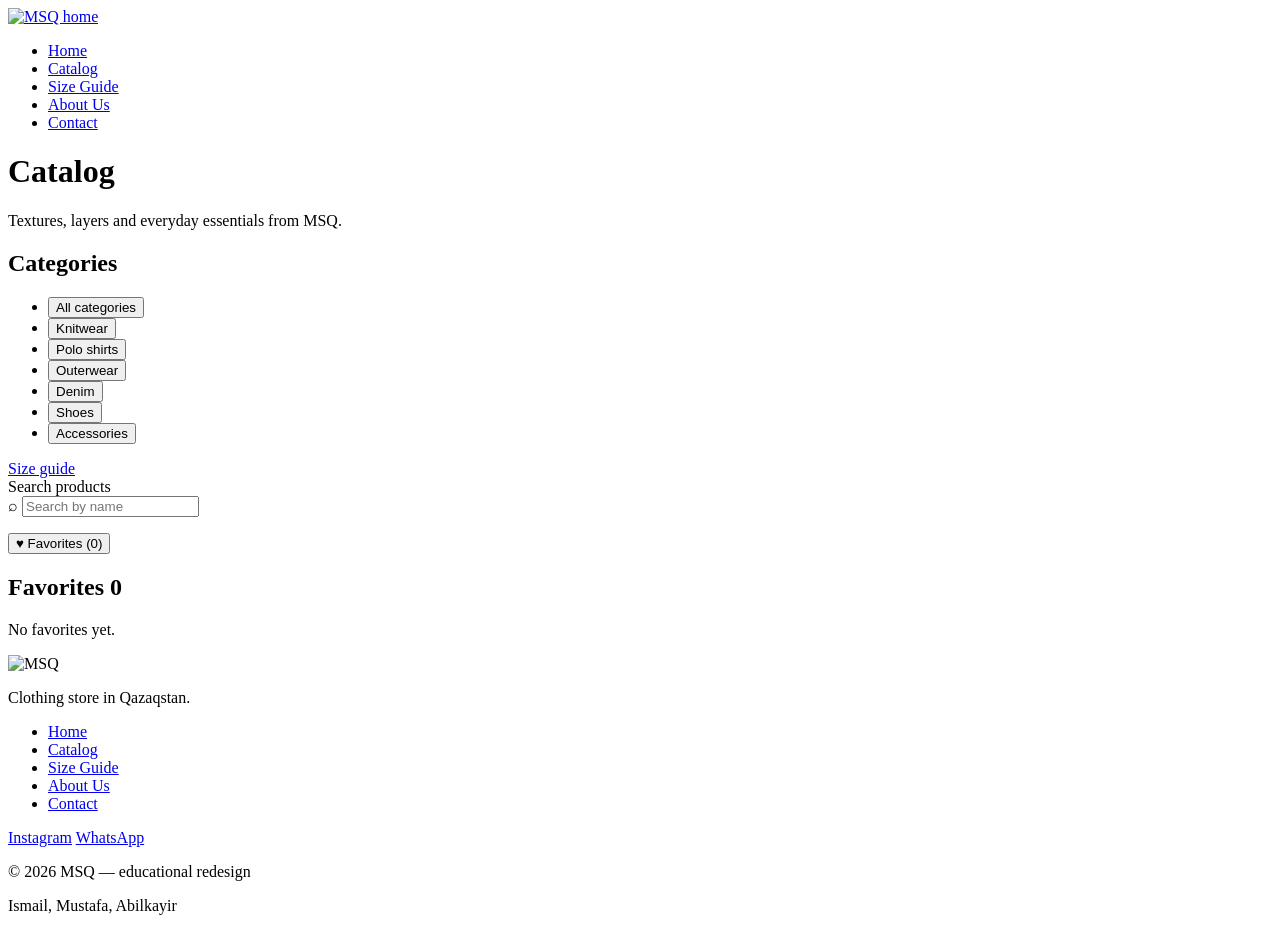
==== catalog.html @ d05cf65e "Add catalog search, filters, and favorites" ====
<!DOCTYPE html>
<html lang="en">
<head>
    <meta charset="UTF-8">
    <meta name="viewport" content="width=device-width, initial-scale=1.0">
    <meta name="description" content="Catalog — MSQ Astana student website by Ismail, Mustafa and Abilkayir.">
    <title>Catalog | MSQ Astana</title>
    <link rel="icon" href="images/favicon.svg" type="image/svg+xml">
    <link rel="stylesheet" href="bootstrap/css/bootstrap.min.css">
    <link rel="stylesheet" href="css/catalog.css">
    <link rel="stylesheet" href="css/endterm.css">
</head>
<body>
    <header class="site-header">
        <nav class="container main-nav" aria-label="Main navigation">
            <a href="index.html">
                <img class="logo" src="images/msq-logo.png" alt="MSQ home">
            </a>

            <ul class="nav-links">
                <li><a class="nav-link" href="index.html">Home</a></li>
                <li><a class="nav-link active" href="catalog.html" aria-current="page">Catalog</a></li>
                <li><a class="nav-link" href="size-guide.html">Size Guide</a></li>
                <li><a class="nav-link" href="about.html">About Us</a></li>
                <li><a class="nav-link" href="contact.html">Contact</a></li>
            </ul>
        </nav>
    </header>

    <main class="container page-content">
        <h1>Catalog</h1>
        <p class="page-intro">Textures, layers and everyday essentials from MSQ.</p>

        <div class="catalog-layout">
            <aside class="review-panel category-panel">
                <h2>Categories</h2>

                <ul id="category-list">
                    <li><button type="button" data-category="all" aria-pressed="true">All categories</button></li>
                    <li><button type="button" data-category="knitwear" aria-pressed="false">Knitwear</button></li>
                    <li><button type="button" data-category="polo" aria-pressed="false">Polo shirts</button></li>
                    <li><button type="button" data-category="outerwear" aria-pressed="false">Outerwear</button></li>
                    <li><button type="button" data-category="denim" aria-pressed="false">Denim</button></li>
                    <li><button type="button" data-category="shoes" aria-pressed="false">Shoes</button></li>
                    <li><button type="button" data-category="accessories" aria-pressed="false">Accessories</button></li>
                </ul>

                <a class="btn btn-outline-dark" href="size-guide.html">Size guide</a>
            </aside>

            <section class="catalog-results" aria-label="Products">
                <label class="form-label" for="product-search">Search products</label>

                <div class="search-control">
                    <span aria-hidden="true">⌕</span>
                    <input class="form-control" id="product-search" type="search"
                           placeholder="Search by name">
                </div>

                <div class="results-bar">
                    <p id="product-count" role="status"></p>

                    <button class="btn btn-outline-dark mobile-favorites" id="favorites-toggle"
                            type="button" aria-controls="favorites-panel" aria-expanded="false">
                        <span aria-hidden="true">♥</span> Favorites (<span id="mobile-count">0</span>)
                    </button>
                </div>

                <div class="products-grid" id="products-grid"></div>

                <div class="review-panel" id="no-products" hidden>
                    <h2>No products found</h2>
                    <p>Try another search or reset the category.</p>
                    <button class="btn btn-outline-dark" id="clear-filters" type="button">
                        Clear filters
                    </button>
                </div>
            </section>

            <aside class="review-panel favorites-panel" id="favorites-panel" aria-labelledby="favorites-title">
                <h2 id="favorites-title">Favorites <span id="favorite-count">0</span></h2>
                <p id="empty-favorites">No favorites yet.</p>
                <ul id="favorite-list"></ul>
            </aside>
        </div>
    </main>

    <footer class="site-footer">
        <div class="container footer-content">
            <div>
                <img class="footer-logo" src="images/msq-logo.png" alt="MSQ" width="249" height="249">
                <p>Clothing store in Qazaqstan.</p>
            </div>

            <nav aria-label="Footer navigation">
                <ul class="footer-links">
                    <li><a href="index.html">Home</a></li>
                    <li><a href="catalog.html">Catalog</a></li>
                    <li><a href="size-guide.html">Size Guide</a></li>
                    <li><a href="about.html">About Us</a></li>
                    <li><a href="contact.html">Contact</a></li>
                </ul>
            </nav>

            <div class="social-links">
                <a href="https://www.instagram.com/msq.official/" target="_blank" rel="noopener noreferrer">Instagram</a>
                <a href="https://wa.me/77787777674" target="_blank" rel="noopener noreferrer">WhatsApp</a>
            </div>
        </div>

        <div class="container footer-bottom">
            <p>© 2026 MSQ — educational redesign</p>
            <p>Ismail, Mustafa, Abilkayir</p>
        </div>
    </footer>

    <script src="js/catalog.js"></script>
</body>
</html>
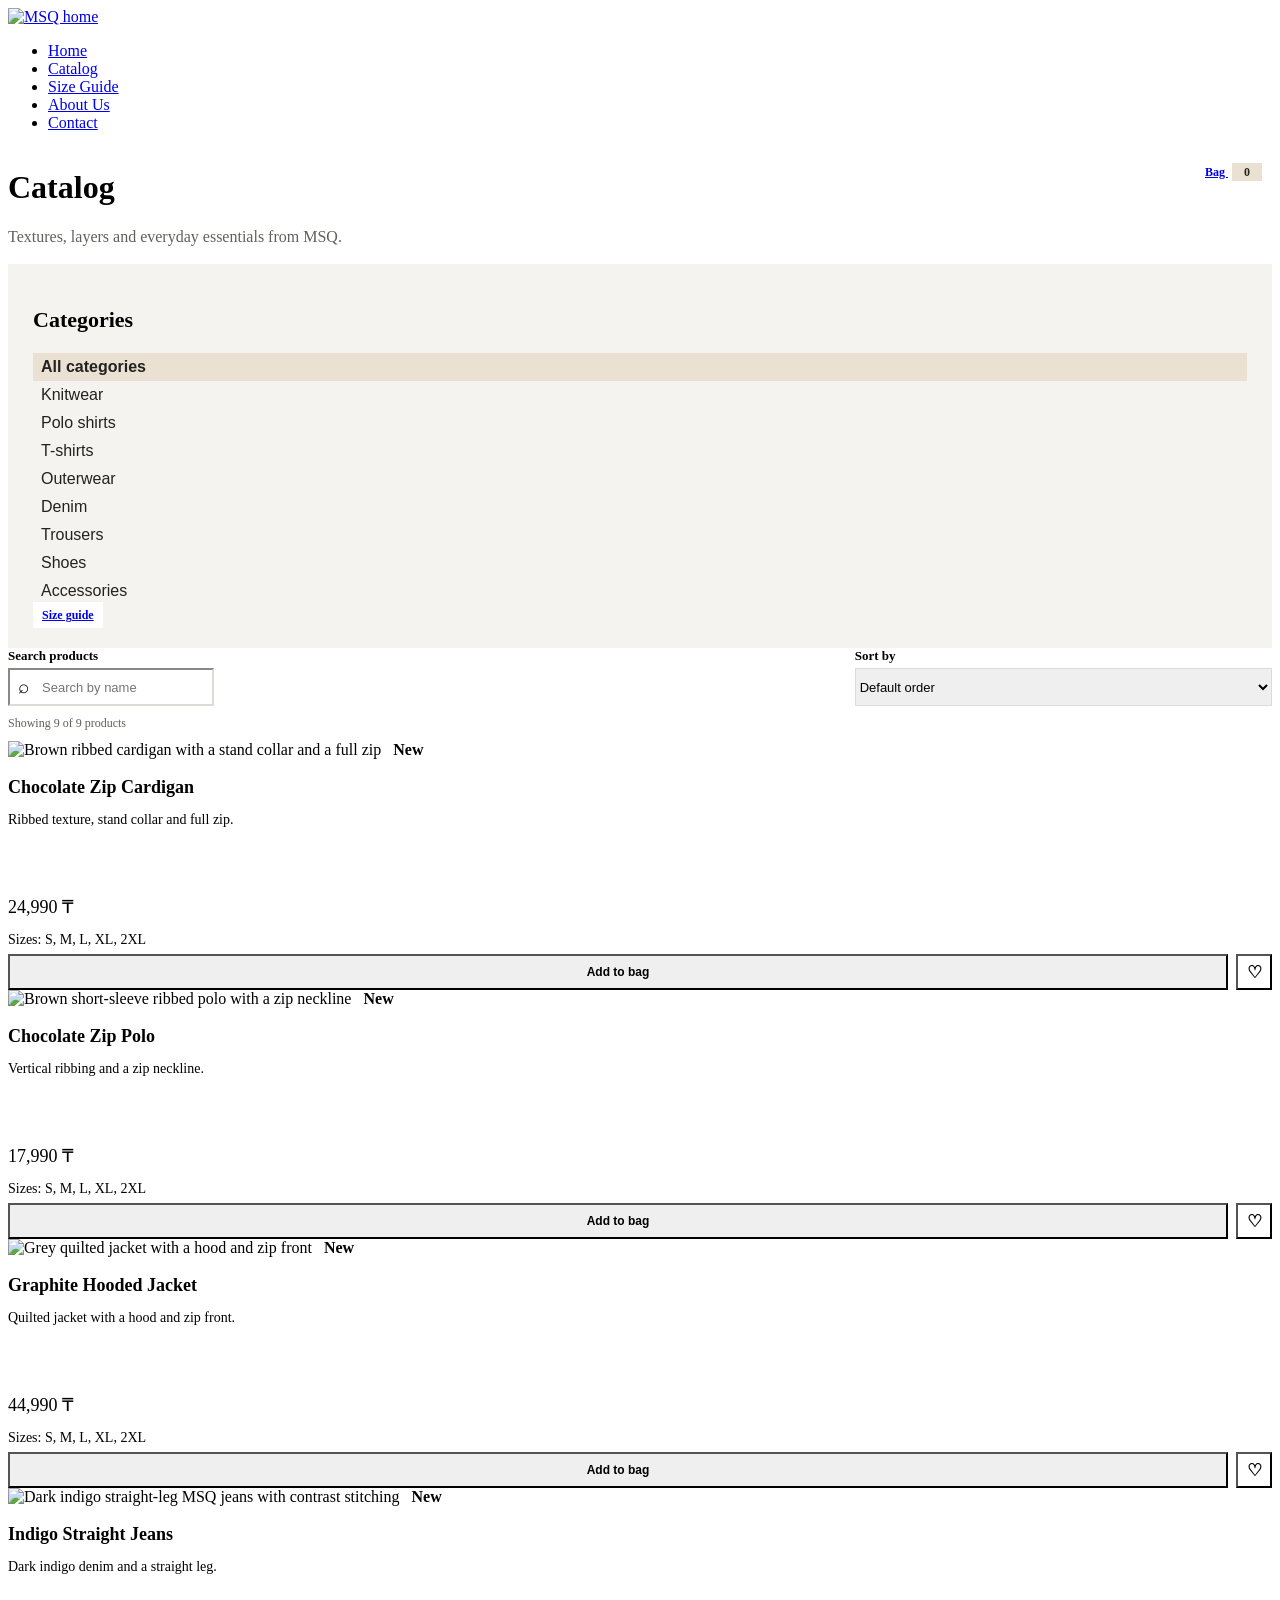
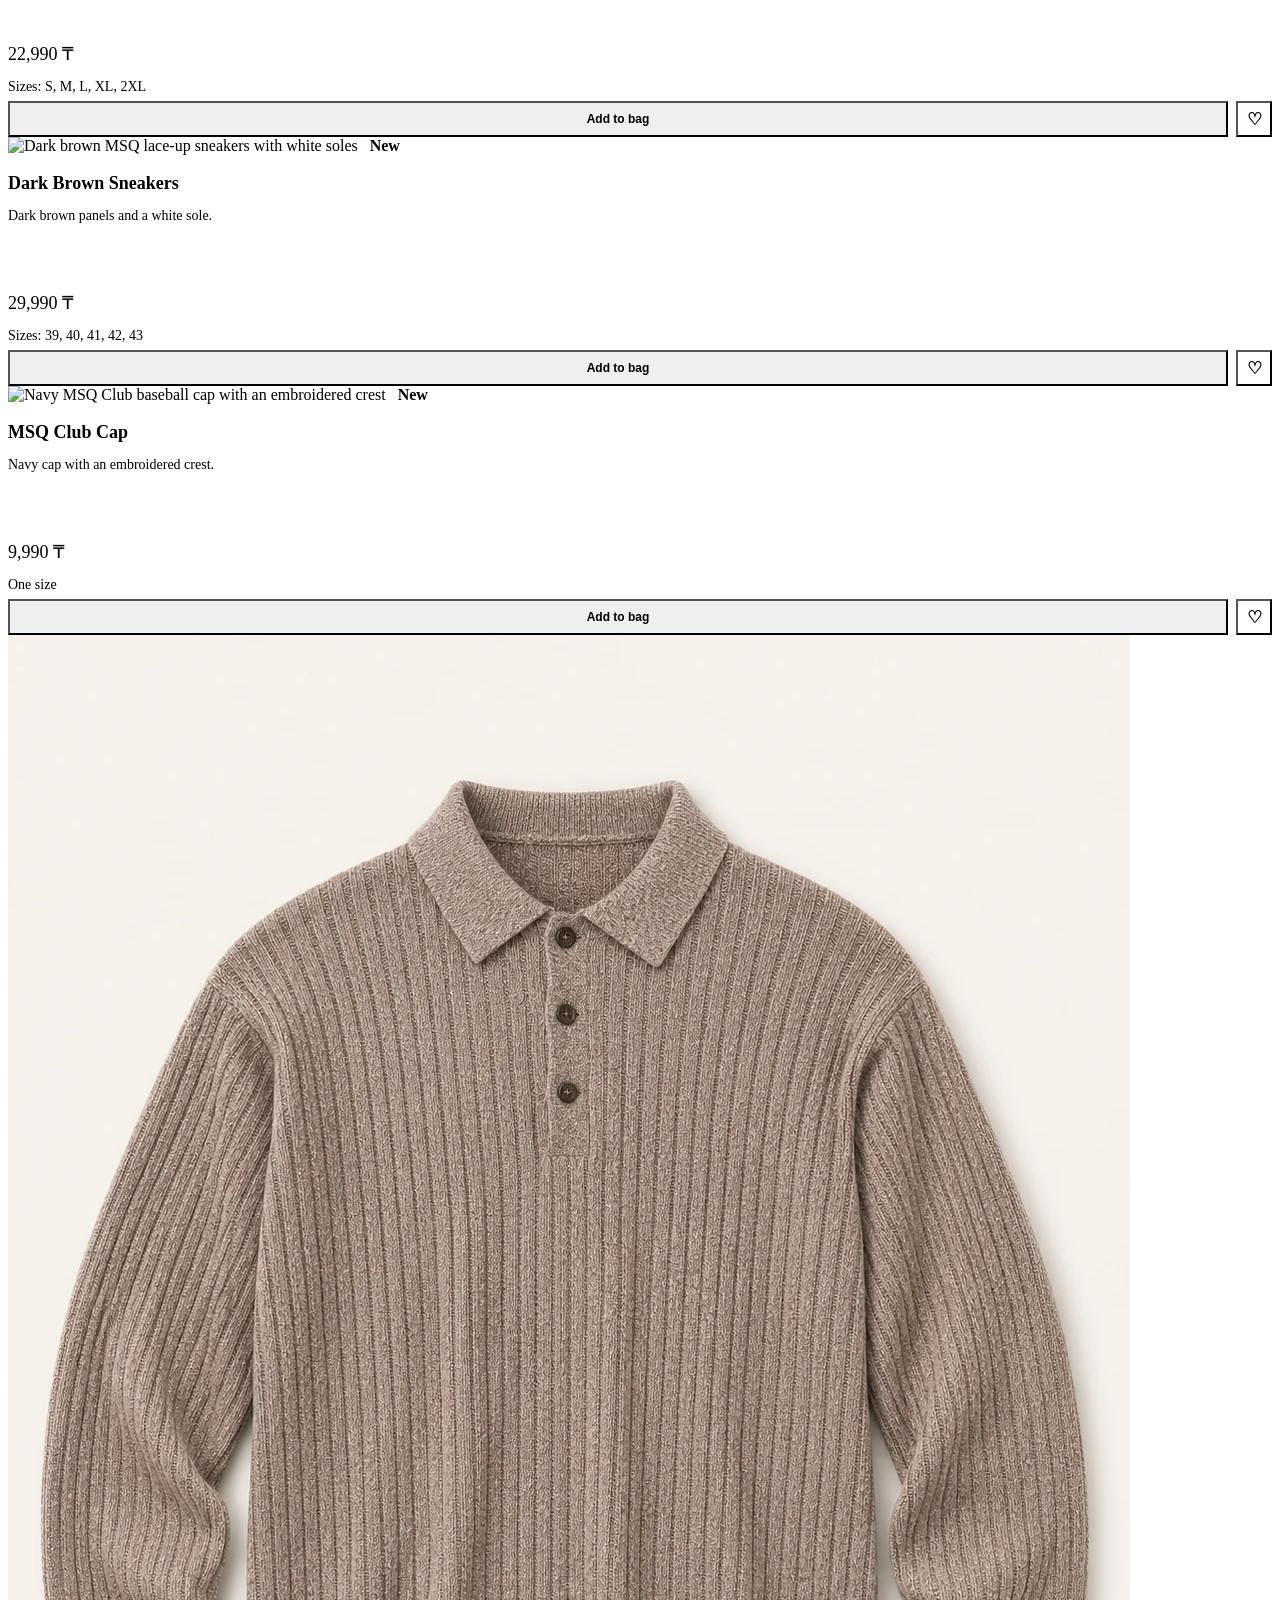
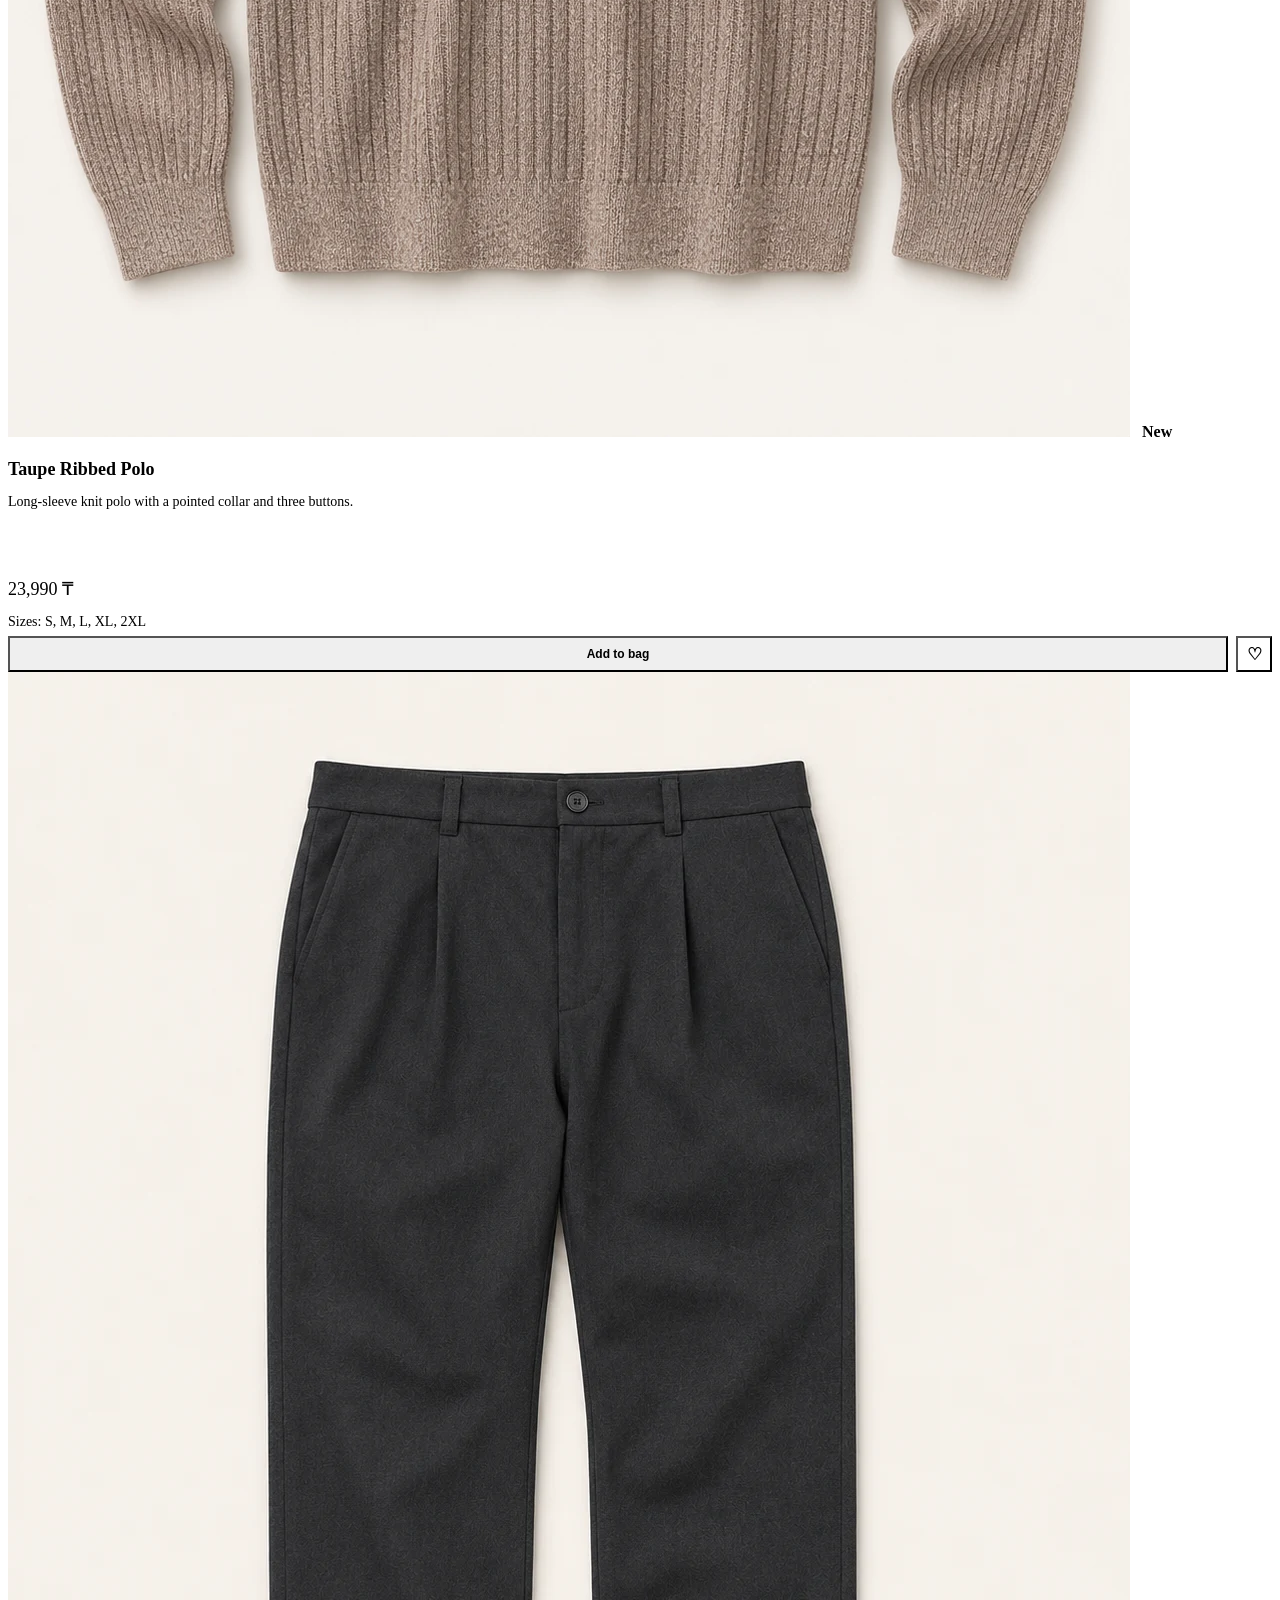
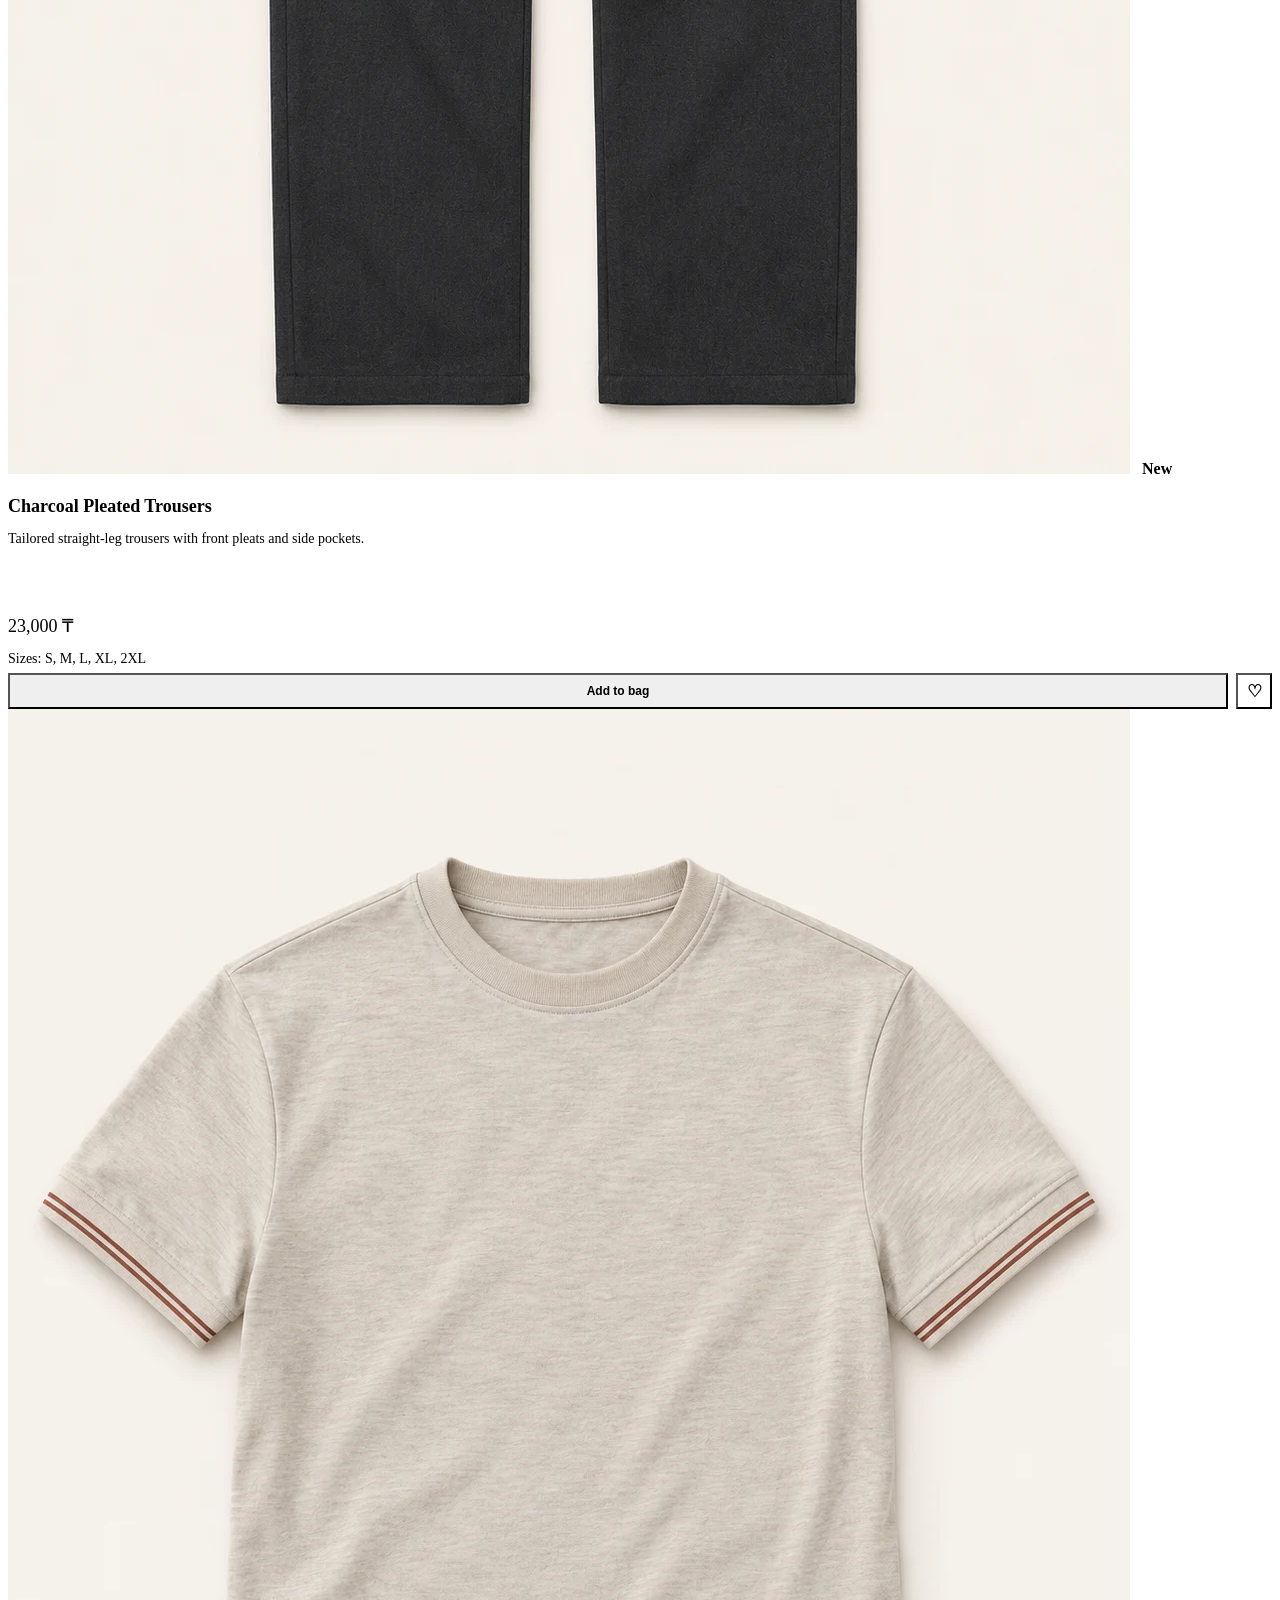
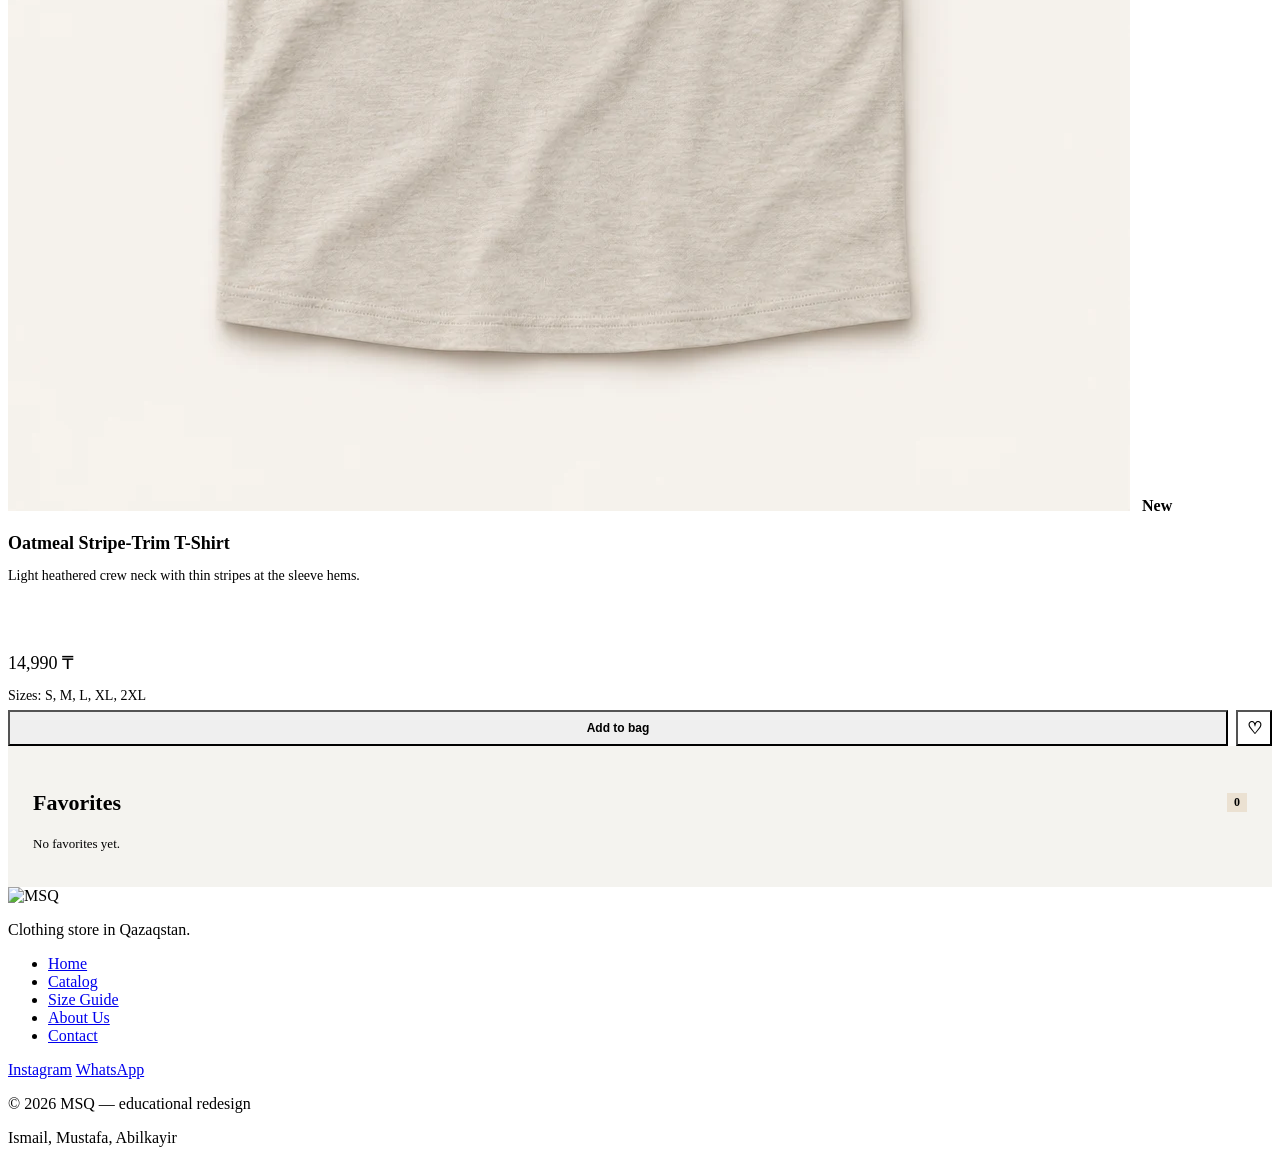
==== commit 87e3c8c8: "Add final project features and update README" ====
--- a/catalog.html
+++ b/catalog.html
@@ -9,6 +9,7 @@
     <link rel="stylesheet" href="bootstrap/css/bootstrap.min.css">
     <link rel="stylesheet" href="css/catalog.css">
     <link rel="stylesheet" href="css/endterm.css">
+    <link rel="stylesheet" href="css/shop.css">
 </head>
 <body>
     <header class="site-header">
@@ -28,8 +29,15 @@
     </header>
 
     <main class="container page-content">
-        <h1>Catalog</h1>
-        <p class="page-intro">Textures, layers and everyday essentials from MSQ.</p>
+        <div class="shop-heading">
+            <div>
+                <h1>Catalog</h1>
+                <p class="page-intro">Textures, layers and everyday essentials from MSQ.</p>
+            </div>
+            <a class="btn btn-outline-dark bag-link" href="bag.html">
+                Bag <span id="bag-count">0</span>
+            </a>
+        </div>
 
         <div class="catalog-layout">
             <aside class="review-panel category-panel">
@@ -39,8 +47,10 @@
                     <li><button type="button" data-category="all" aria-pressed="true">All categories</button></li>
                     <li><button type="button" data-category="knitwear" aria-pressed="false">Knitwear</button></li>
                     <li><button type="button" data-category="polo" aria-pressed="false">Polo shirts</button></li>
+                    <li><button type="button" data-category="t-shirts" aria-pressed="false">T-shirts</button></li>
                     <li><button type="button" data-category="outerwear" aria-pressed="false">Outerwear</button></li>
                     <li><button type="button" data-category="denim" aria-pressed="false">Denim</button></li>
+                    <li><button type="button" data-category="trousers" aria-pressed="false">Trousers</button></li>
                     <li><button type="button" data-category="shoes" aria-pressed="false">Shoes</button></li>
                     <li><button type="button" data-category="accessories" aria-pressed="false">Accessories</button></li>
                 </ul>
@@ -49,13 +59,25 @@
             </aside>
 
             <section class="catalog-results" aria-label="Products">
-                <label class="form-label" for="product-search">Search products</label>
-
-                <div class="search-control">
-                    <span aria-hidden="true">⌕</span>
-                    <input class="form-control" id="product-search" type="search"
-                           placeholder="Search by name">
+                <div class="catalog-toolbar">
+                    <div>
+                        <label class="form-label" for="product-search">Search products</label>
+                        <div class="search-control">
+                            <span aria-hidden="true">⌕</span>
+                            <input class="form-control" id="product-search" type="search"
+                                   placeholder="Search by name">
+                        </div>
+                    </div>
+                    <div>
+                        <label class="form-label" for="product-sort">Sort by</label>
+                        <select class="form-select" id="product-sort">
+                            <option value="default">Default order</option>
+                            <option value="price-asc">Price: low to high</option>
+                            <option value="price-desc">Price: high to low</option>
+                        </select>
+                    </div>
                 </div>
+                <p class="shop-error" id="catalog-error" role="status" hidden></p>
 
                 <div class="results-bar">
                     <p id="product-count" role="status"></p>
@@ -81,8 +103,25 @@
                 <h2 id="favorites-title">Favorites <span id="favorite-count">0</span></h2>
                 <p id="empty-favorites">No favorites yet.</p>
                 <ul id="favorite-list"></ul>
+                <button type="button" class="btn btn-outline-dark" id="clear-favorites" hidden>
+                    Clear favorites
+                </button>
             </aside>
         </div>
+
+        <dialog class="size-dialog" id="size-dialog" aria-labelledby="size-dialog-title">
+            <form id="bag-add-form">
+                <h2 id="size-dialog-title"></h2>
+                <p class="product-price" id="size-dialog-price"></p>
+                <label class="form-label" for="bag-add-size">Size</label>
+                <select class="form-select" id="bag-add-size" required autofocus></select>
+                <p class="shop-error" id="size-dialog-error" role="status" hidden></p>
+                <div class="dialog-actions">
+                    <button class="btn btn-outline-dark" type="button" id="size-dialog-cancel">Cancel</button>
+                    <button class="btn btn-dark" type="submit">Add to bag</button>
+                </div>
+            </form>
+        </dialog>
     </main>
 
     <footer class="site-footer">
@@ -114,6 +153,9 @@
         </div>
     </footer>
 
-    <script src="js/catalog.js"></script>
+    <script defer src="js/products.js"></script>
+    <script defer src="js/storage.js"></script>
+    <script defer src="js/bag-store.js"></script>
+    <script defer src="js/catalog.js"></script>
 </body>
-</html>+</html>
--- a/css/endterm.css
+++ b/css/endterm.css
@@ -0,0 +1,543 @@
+:root {
+    --panel: #f4f3ef;
+    --line: #dddbd5;
+    --muted: #60605c;
+    --selected: #ebe1d2;
+}
+
+.page-intro {
+    margin-bottom: 18px;
+    color: var(--muted);
+}
+
+.page-content h2 {
+    margin-bottom: 10px;
+    font-size: 22px;
+    font-weight: 700;
+}
+
+.page-content .btn {
+    padding: 6px 9px;
+    border-radius: 0;
+    font-size: 12px;
+    font-weight: 700;
+    line-height: 1.35;
+}
+
+.page-content .btn-outline-dark {
+    --bs-btn-border-color: var(--line);
+    --bs-btn-hover-border-color: #222;
+    background-color: #fff;
+}
+
+.page-content .btn-outline-dark:hover {
+    background-color: #222;
+}
+
+.page-content .form-label {
+    display: block;
+    margin-bottom: 4px;
+    font-size: 13px;
+    font-weight: 700;
+}
+
+.page-content .form-control,
+.page-content .form-select {
+    border-color: var(--line);
+    border-radius: 0;
+    min-height: 38px;
+    font-size: 13px;
+}
+
+.review-panel {
+    background-color: var(--panel);
+}
+
+.review-panel {
+    padding: 14px;
+}
+
+/* Catalog */
+.catalog-layout {
+    grid-template-columns: 172px minmax(0, 1fr);
+    grid-template-rows: auto auto 1fr;
+    grid-template-areas:
+        "categories products"
+        "favorites products"
+        ". products";
+    gap: 14px 22px;
+    align-items: start;
+}
+
+.category-panel {
+    grid-area: categories;
+}
+
+.catalog-results {
+    grid-area: products;
+    min-width: 0;
+}
+
+.favorites-panel {
+    grid-area: favorites;
+}
+
+#category-list,
+#favorite-list {
+    margin: 0;
+    padding: 0;
+    list-style: none;
+}
+
+#category-list button {
+    display: block;
+    width: 100%;
+    padding: 5px 8px;
+    border: 0;
+    background: transparent;
+    color: #222;
+    font-size: 13px;
+    text-align: left;
+}
+
+#category-list button:hover,
+#category-list button[aria-pressed="true"] {
+    background-color: var(--selected);
+}
+
+#category-list button[aria-pressed="true"] {
+    font-weight: 700;
+}
+
+.category-panel h2,
+.favorites-panel h2 {
+    font-size: 17px;
+}
+
+.favorites-panel h2,
+.results-bar,
+.product-actions,
+.size-help {
+    display: flex;
+    align-items: center;
+    justify-content: space-between;
+    gap: 8px;
+}
+
+#favorite-count {
+    padding: 2px 7px;
+    background: var(--selected);
+    font-size: 12px;
+}
+
+#favorite-list li,
+#empty-favorites {
+    margin-bottom: 10px;
+    font-size: 13px;
+}
+
+#favorite-list li p {
+    margin: 4px 0;
+    color: var(--muted);
+    font-size: 12px;
+}
+
+.search-control {
+    position: relative;
+}
+
+.search-control span {
+    position: absolute;
+    top: 50%;
+    left: 10px;
+    transform: translateY(-50%);
+    pointer-events: none;
+    font-size: 19px;
+}
+
+.search-control input {
+    padding-left: 32px;
+}
+
+.results-bar {
+    margin: 10px 0;
+}
+
+#product-count {
+    margin: 0;
+    color: var(--muted);
+    font-size: 12px;
+}
+
+.page-content .mobile-favorites {
+    display: none;
+}
+
+.products-grid {
+    gap: 14px;
+}
+
+.product-photo {
+    margin-bottom: 7px;
+}
+
+.new-label {
+    top: 9px;
+    left: 9px;
+    padding: 3px 8px;
+    font-weight: 700;
+}
+
+.product-card h3 {
+    margin-bottom: 5px;
+    font-size: 17px;
+    font-weight: 700;
+}
+
+.product-card p {
+    margin-bottom: 6px;
+}
+
+.product-description {
+    min-height: 0;
+    font-size: 13px;
+}
+
+.product-card .product-price {
+    font-size: 16px;
+}
+
+.product-sizes {
+    font-size: 12px;
+}
+
+.product-actions {
+    flex-wrap: wrap;
+}
+
+.page-content .favorite-button {
+    padding: 3px 7px;
+    font-size: 17px;
+}
+
+.page-content .favorite-button[aria-pressed="true"] {
+    background-color: var(--selected);
+    border-color: #947b61;
+    color: #222;
+}
+
+#no-products h2,
+#no-products p {
+    margin-bottom: 6px;
+}
+
+/* Size Guide */
+.size-layout,
+.contact-layout {
+    display: grid;
+    grid-template-columns: minmax(0, 1fr);
+    align-items: start;
+    gap: 20px;
+}
+
+.size-picker {
+    max-width: 168px;
+    margin-bottom: 10px;
+}
+
+.size-table {
+    margin: 0;
+    text-align: center;
+}
+
+.size-table th,
+.size-table td {
+    padding: 10px 6px;
+    border-color: var(--line);
+    font-size: 14px;
+}
+
+.size-table tbody tr:nth-child(even) > * {
+    --bs-table-bg: var(--panel);
+}
+
+.size-table tbody tr.size-selected > * {
+    --bs-table-bg: var(--selected);
+    font-weight: 700;
+}
+
+#size-message {
+    display: none;
+    margin: 10px 0;
+    padding: 8px 12px;
+    background: var(--panel);
+    color: #6c5741;
+    font-size: 13px;
+    font-weight: 700;
+}
+
+.size-layout .note {
+    margin: 10px 0 0;
+}
+
+.measure-item {
+    margin-bottom: 8px;
+    border: 1px solid var(--line);
+    background-color: #fff;
+}
+
+.measure-item:last-child {
+    margin-bottom: 0;
+}
+
+.measure-button {
+    display: flex;
+    justify-content: space-between;
+    width: 100%;
+    padding: 8px 11px;
+    border: 0;
+    background: #fff;
+    color: #222;
+    font-weight: 700;
+    text-align: left;
+}
+
+.measure-text {
+    margin: 0;
+    padding: 10px 11px;
+    background: #efede7;
+    color: var(--muted);
+    font-size: 14px;
+}
+
+.measure-text.is-collapsed {
+    display: none;
+}
+
+.size-help {
+    margin-top: 18px;
+    padding: 10px 14px;
+}
+
+.size-help h2 {
+    margin: 0;
+    font-size: 15px;
+}
+
+/* Contact */
+.contact-info dl {
+    margin-bottom: 10px;
+    font-size: 14px;
+}
+
+.contact-info dd {
+    margin-bottom: 8px;
+    color: var(--muted);
+}
+
+.contact-info dd a {
+    color: inherit;
+}
+
+.contact-box {
+    padding: 15px 17px;
+    border: 1px solid var(--line);
+}
+
+.contact-box .note {
+    margin: 0 0 10px;
+}
+
+.form-field {
+    margin-bottom: 9px;
+}
+
+.contact-box .form-control.is-invalid {
+    border-color: #aa2634;
+    background: #fdf2f2;
+}
+
+.field-error {
+    margin: 4px 0 0;
+    color: #aa2634;
+    font-size: 12px;
+    font-weight: 700;
+}
+
+.contact-success {
+    margin-top: 18px;
+    font-size: 13px;
+}
+
+.success-message {
+    margin-bottom: 8px;
+    padding: 9px 11px;
+    background: #ecf4ed;
+    color: #285840;
+    font-weight: 700;
+}
+
+/* Mobile */
+@media (max-width: 768px) {
+    .main-nav,
+    .page-content {
+        padding-inline: 18px;
+    }
+
+    .main-nav {
+        align-items: flex-start;
+    }
+
+    .nav-links {
+        justify-content: flex-start;
+        gap: 12px;
+        font-size: 12px;
+    }
+
+    .catalog-layout {
+        grid-template-columns: minmax(0, 1fr);
+        grid-template-rows: auto;
+        grid-template-areas:
+            "categories"
+            "favorites"
+            "products";
+        gap: 0;
+    }
+
+    .category-panel {
+        margin-bottom: 14px;
+    }
+
+    .favorites-panel:not(.is-open) {
+        display: none;
+    }
+
+    .favorites-panel.is-open {
+        margin-bottom: 12px;
+    }
+
+    .page-content .mobile-favorites {
+        display: inline-block;
+    }
+
+    .products-grid {
+        grid-template-columns: repeat(2, minmax(0, 1fr));
+        gap: 12px;
+    }
+
+    .product-card h3 {
+        font-size: 15px;
+    }
+
+    .product-actions .btn {
+        padding-inline: 6px;
+        font-size: 11px;
+    }
+
+    .product-actions .favorite-button {
+        font-size: 16px;
+    }
+}
+
+/* Desktop */
+@media (min-width: 992px) {
+    .page-content h2 {
+        margin-bottom: 20px;
+        font-size: 27px;
+        font-weight: 600;
+    }
+
+    .measurement-panel h2,
+    .contact-info h2 {
+        font-size: 24px;
+    }
+
+    .catalog-layout {
+        grid-template-columns: 220px minmax(0, 1fr);
+        column-gap: 30px;
+    }
+
+    .products-grid {
+        gap: 30px 20px;
+    }
+
+    .category-panel,
+    .favorites-panel,
+    .measurement-panel,
+    .contact-info,
+    .contact-layout .contact-box {
+        padding: 25px;
+    }
+
+    .category-panel h2,
+    .favorites-panel h2 {
+        font-size: 22px;
+    }
+
+    #category-list button {
+        font-size: 16px;
+    }
+
+    .product-photo {
+        margin-bottom: 15px;
+    }
+
+    .product-card h3,
+    .product-card .product-price {
+        font-size: 18px;
+    }
+
+    .product-description,
+    .product-sizes {
+        font-size: 14px;
+    }
+
+    .product-description {
+        min-height: 66px;
+    }
+
+    .size-layout,
+    .contact-layout {
+        grid-template-columns: repeat(12, minmax(0, 1fr));
+        gap: 24px;
+        margin-top: 59px;
+    }
+
+    .size-layout > section {
+        grid-column: span 8;
+    }
+
+    .size-layout > aside,
+    .contact-map {
+        grid-column: span 4;
+    }
+
+    .contact-info {
+        grid-column: span 3;
+    }
+
+    .contact-layout > .contact-box {
+        grid-column: span 5;
+    }
+
+    .measurement-panel,
+    .contact-info {
+        align-self: stretch;
+    }
+
+    .size-table th,
+    .size-table td {
+        padding: 18px;
+        font-size: 16px;
+        text-align: left;
+    }
+
+    .contact-box .form-control,
+    .contact-box .form-label {
+        font-size: 16px;
+    }
+
+    .contact-box .form-field {
+        margin-bottom: 16px;
+    }
+}
--- a/css/shop.css
+++ b/css/shop.css
@@ -0,0 +1,240 @@
+.shop-heading,
+.dialog-actions {
+    display: flex;
+    align-items: center;
+    justify-content: space-between;
+    gap: 12px;
+}
+
+.shop-heading {
+    align-items: flex-start;
+}
+
+.shop-heading .bag-link {
+    margin-top: 7px;
+    padding: 8px 10px;
+    flex-shrink: 0;
+}
+
+#bag-count {
+    display: inline-block;
+    min-width: 22px;
+    margin-left: 4px;
+    padding: 1px 4px;
+    background-color: var(--selected);
+    color: #222;
+    text-align: center;
+}
+
+.catalog-toolbar {
+    display: grid;
+    grid-template-columns: minmax(0, 2fr) minmax(0, 1fr);
+    gap: 12px;
+}
+
+.catalog-toolbar select {
+    width: 100%;
+}
+
+.catalog-results .product-actions {
+    display: grid;
+    grid-template-columns: minmax(0, 1fr) 36px;
+}
+
+.page-content .product-actions .btn {
+    min-height: 36px;
+}
+
+.page-content .product-actions .favorite-button {
+    display: grid;
+    place-items: center;
+    width: 36px;
+    height: 36px;
+    padding: 0;
+    line-height: 1;
+}
+
+.size-dialog {
+    width: min(420px, calc(100% - 36px));
+    max-height: 90vh;
+    padding: 22px;
+    border: 1px solid var(--line);
+    background: #fff;
+    color: #222;
+}
+
+.size-dialog::backdrop {
+    background: rgb(0 0 0 / 40%);
+}
+
+.dialog-actions {
+    justify-content: flex-end;
+    flex-wrap: wrap;
+    margin-top: 18px;
+}
+
+.dialog-actions .btn,
+.bag-summary .btn {
+    min-height: 38px;
+    padding: 9px 13px;
+    font-size: 13px;
+}
+
+.shop-error {
+    margin: 12px 0;
+    color: #921e28;
+    font-size: 13px;
+}
+
+.bag-layout {
+    display: grid;
+    grid-template-columns: minmax(0, 1fr) minmax(230px, 0.42fr);
+    gap: 22px;
+    align-items: start;
+}
+
+.bag-empty,
+.bag-summary {
+    padding: 20px;
+}
+
+.bag-items {
+    display: grid;
+    gap: 12px;
+    margin: 0;
+    padding: 0;
+    list-style: none;
+}
+
+.bag-row {
+    display: grid;
+    grid-template-columns: 78px minmax(0, 1fr) auto minmax(62px, auto);
+    align-items: center;
+    gap: 12px;
+    padding: 12px;
+    border: 1px solid var(--line);
+}
+
+.bag-photo {
+    width: 78px;
+    aspect-ratio: 4 / 5;
+    background: #f1eee8;
+    object-fit: contain;
+}
+
+.bag-item-details {
+    min-width: 0;
+}
+
+.bag-item-details h3 {
+    margin-bottom: 6px;
+    overflow-wrap: anywhere;
+    font-size: 16px;
+    font-weight: 700;
+}
+
+.bag-size {
+    max-width: 105px;
+}
+
+.bag-size .form-label {
+    margin-bottom: 1px;
+}
+
+.bag-size-text {
+    color: var(--muted);
+    font-size: 13px;
+}
+
+.bag-quantity {
+    display: flex;
+    align-items: center;
+    gap: 5px;
+}
+
+.bag-quantity .btn {
+    min-width: 33px;
+    min-height: 33px;
+}
+
+.bag-quantity-value {
+    min-width: 22px;
+    text-align: center;
+    font-weight: 700;
+}
+
+.bag-item-price {
+    display: grid;
+    justify-items: end;
+    gap: 7px;
+    text-align: right;
+    white-space: nowrap;
+}
+
+.bag-summary .bag-total {
+    margin-bottom: 16px;
+    padding-bottom: 12px;
+    border-bottom: 1px solid var(--line);
+    font-size: 23px;
+    font-weight: 700;
+}
+
+.bag-summary .bag-order {
+    display: block;
+    margin: 0 0 10px;
+}
+
+.bag-secondary-actions {
+    display: flex;
+    flex-wrap: wrap;
+    gap: 8px;
+}
+
+#arrivals-status:not(.visually-hidden) {
+    margin-bottom: 10px;
+    color: #60605c;
+}
+
+.arrivals-retry {
+    margin-bottom: 14px;
+}
+
+@media (max-width: 850px) {
+    .bag-layout {
+        grid-template-columns: minmax(0, 1fr);
+    }
+}
+
+@media (max-width: 480px) {
+    .catalog-toolbar {
+        grid-template-columns: minmax(0, 1fr);
+        gap: 8px;
+    }
+
+    .bag-row {
+        grid-template-columns: 64px minmax(0, 1fr) auto;
+        gap: 8px 10px;
+    }
+
+    .bag-photo {
+        grid-row: span 2;
+        width: 64px;
+    }
+
+    .bag-item-details {
+        grid-column: 2 / -1;
+    }
+
+    .bag-quantity {
+        grid-column: 2;
+    }
+
+    .bag-quantity .btn {
+        min-width: 29px;
+        padding-inline: 5px;
+    }
+
+    .bag-quantity-value {
+        min-width: 18px;
+    }
+}
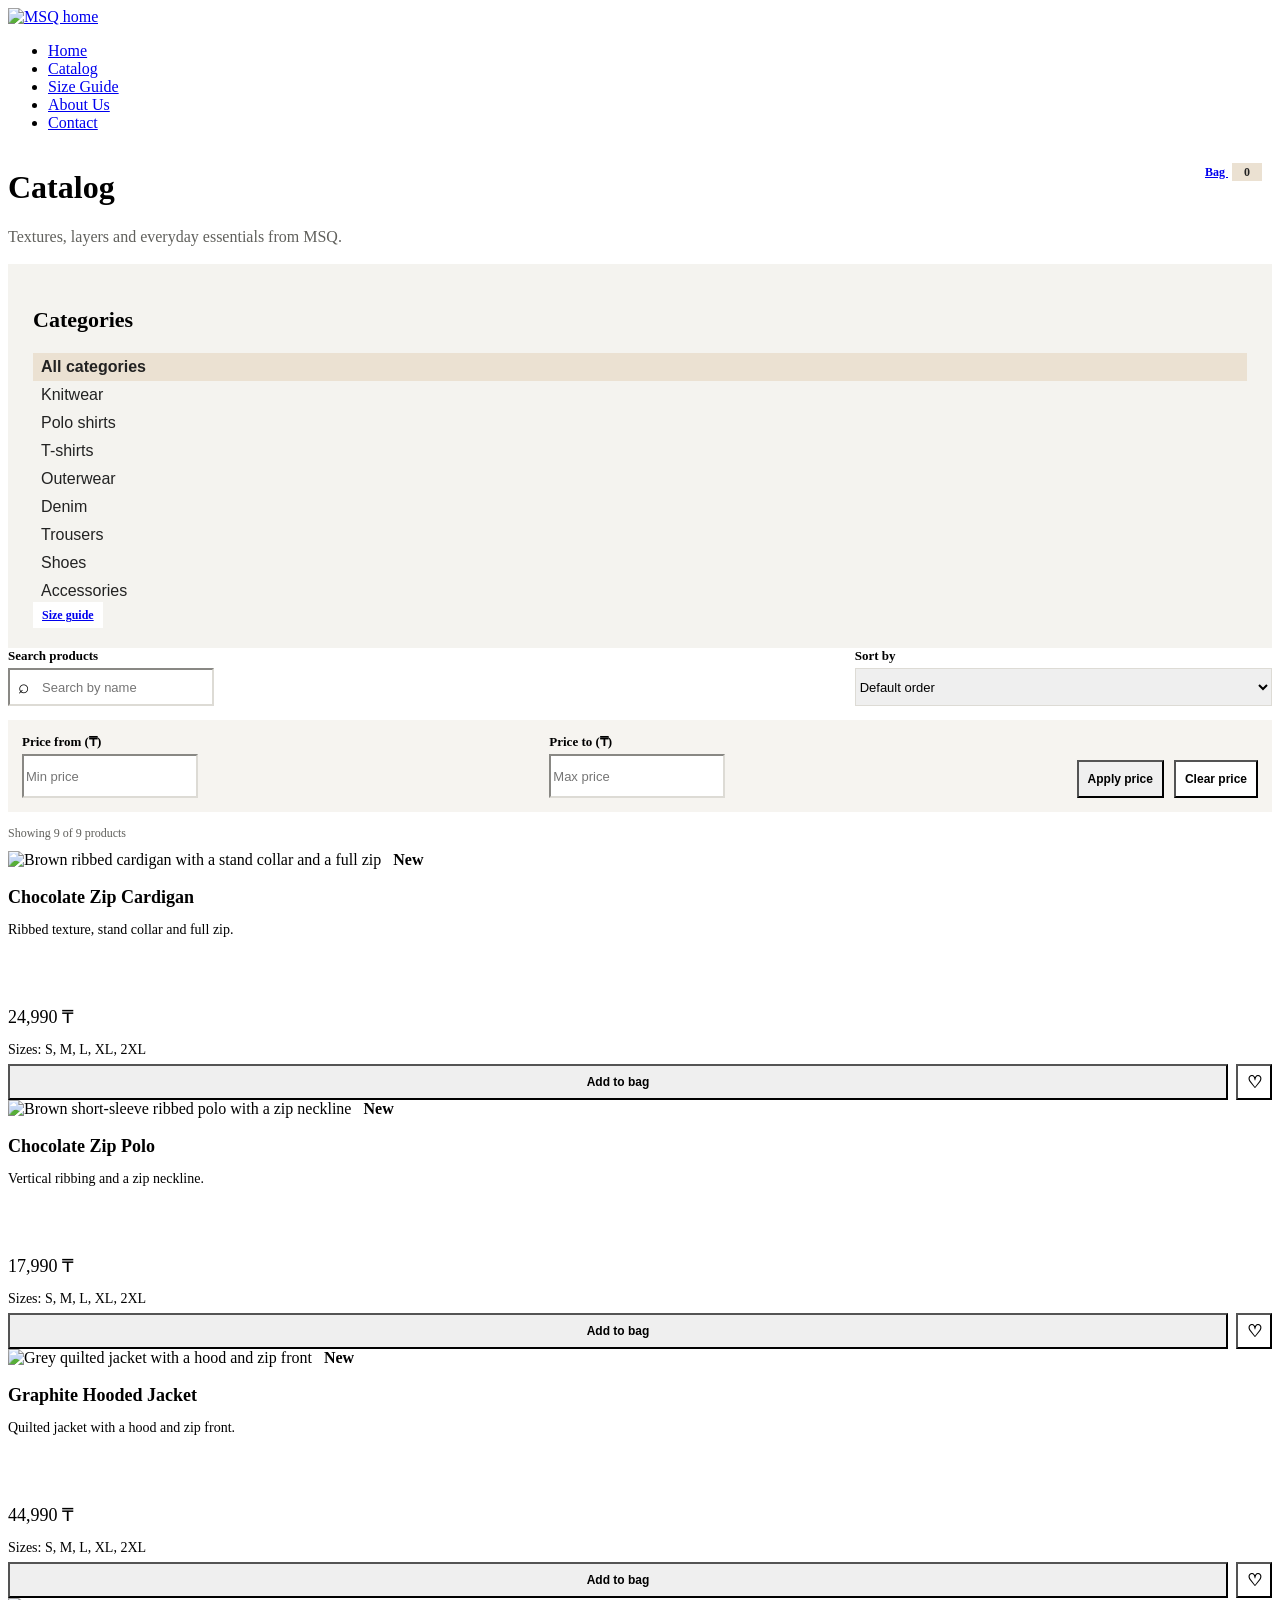
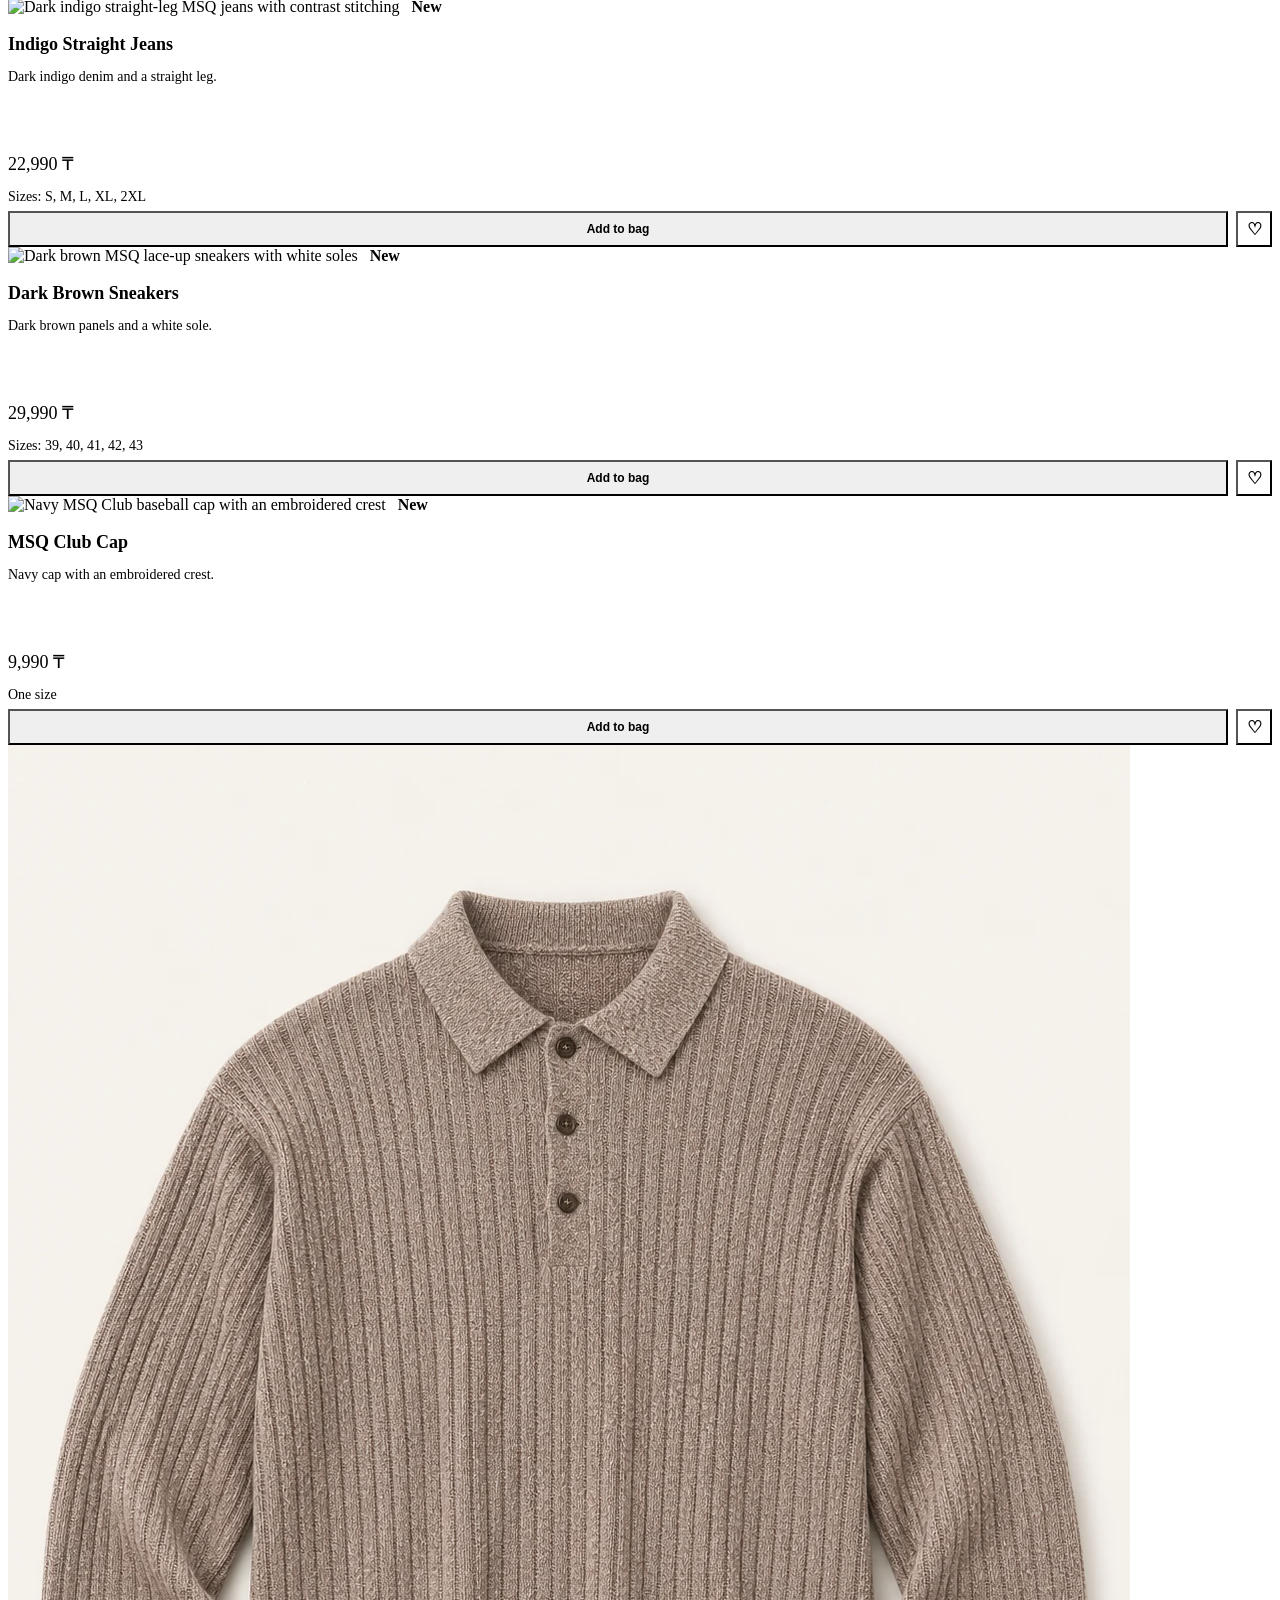
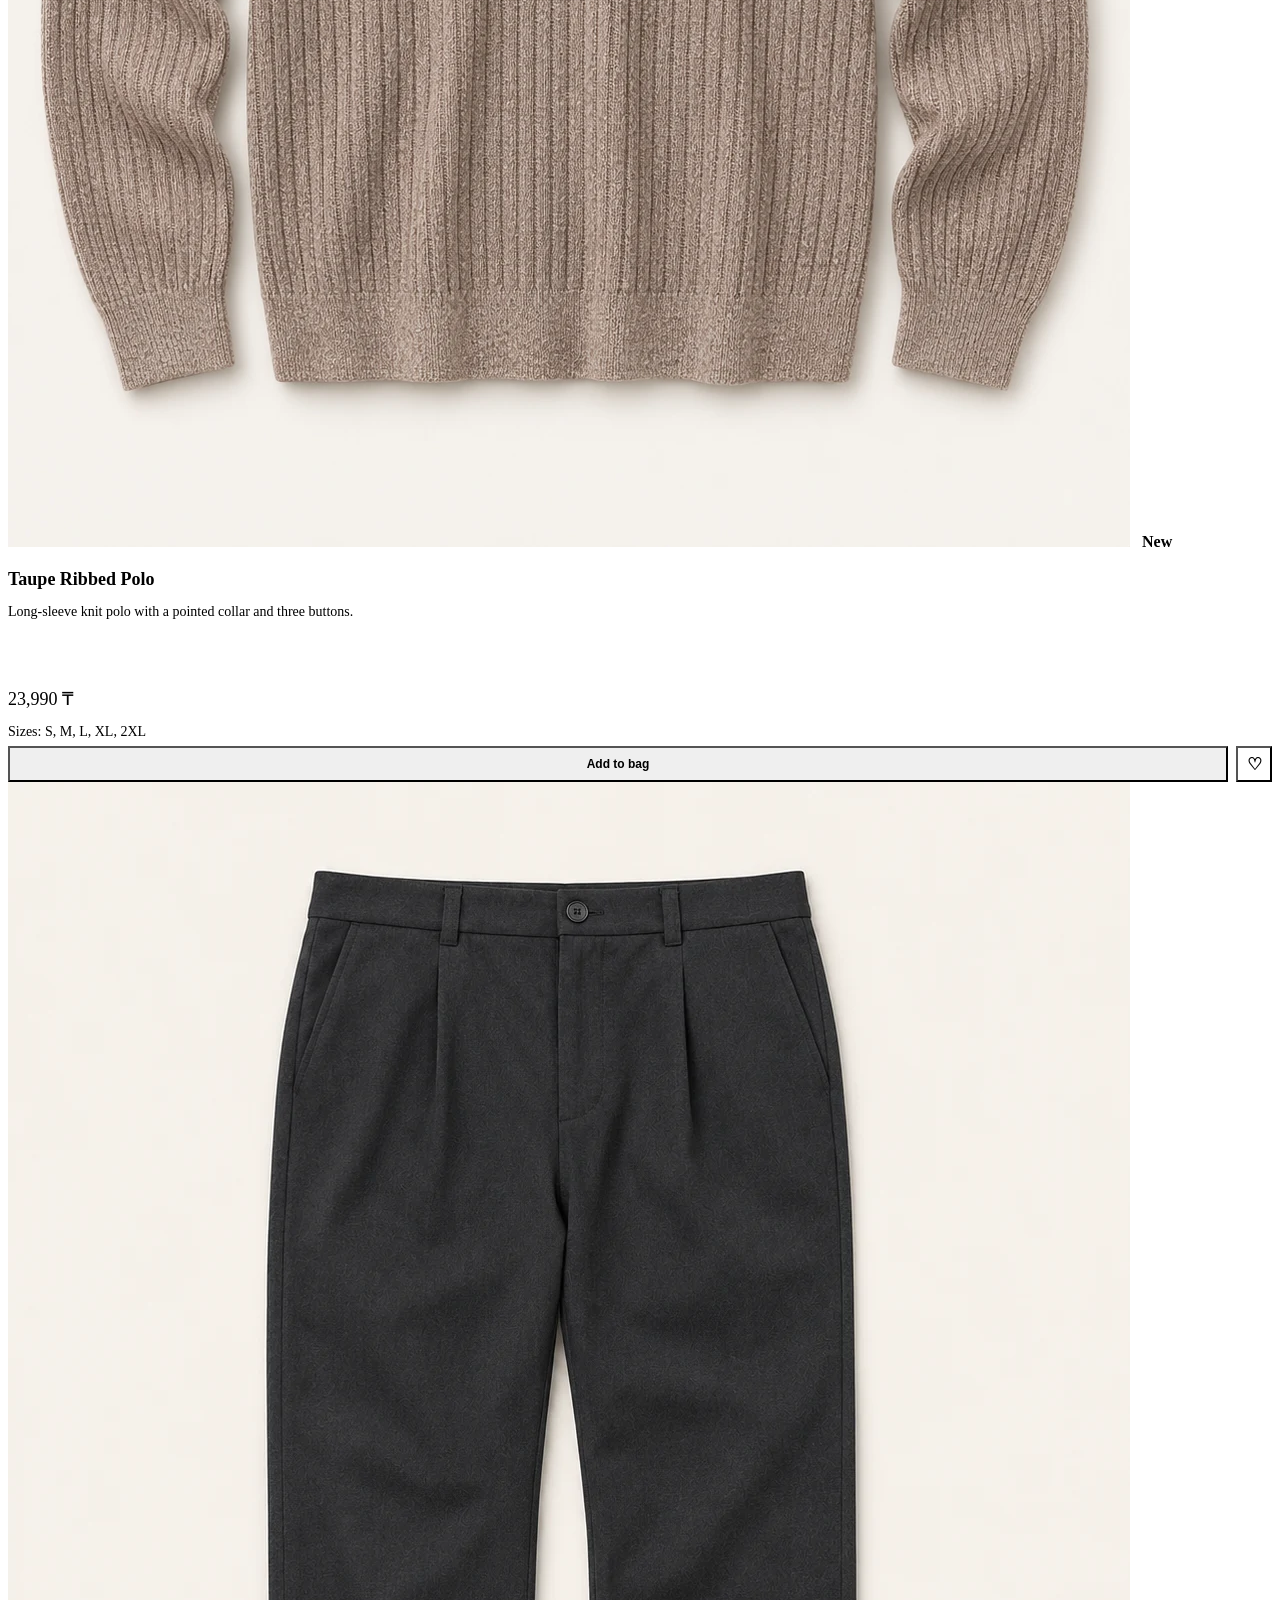
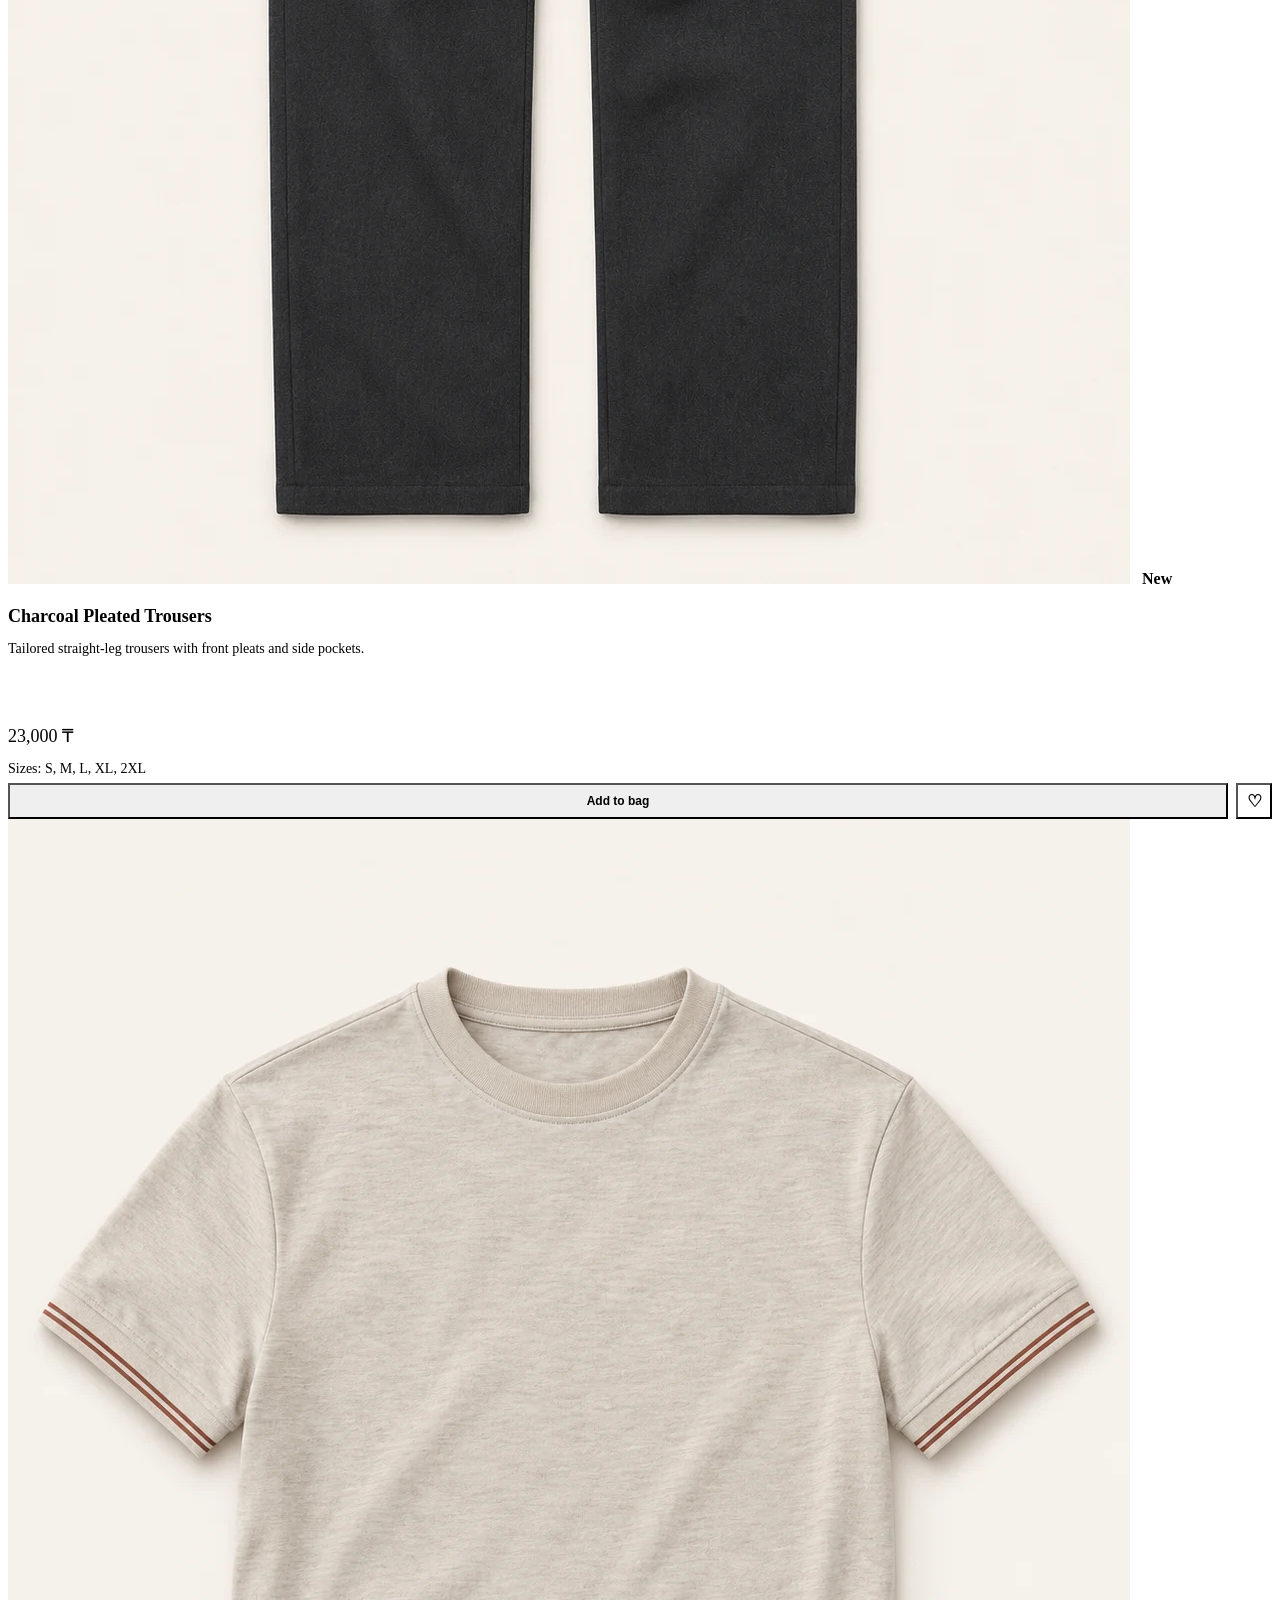
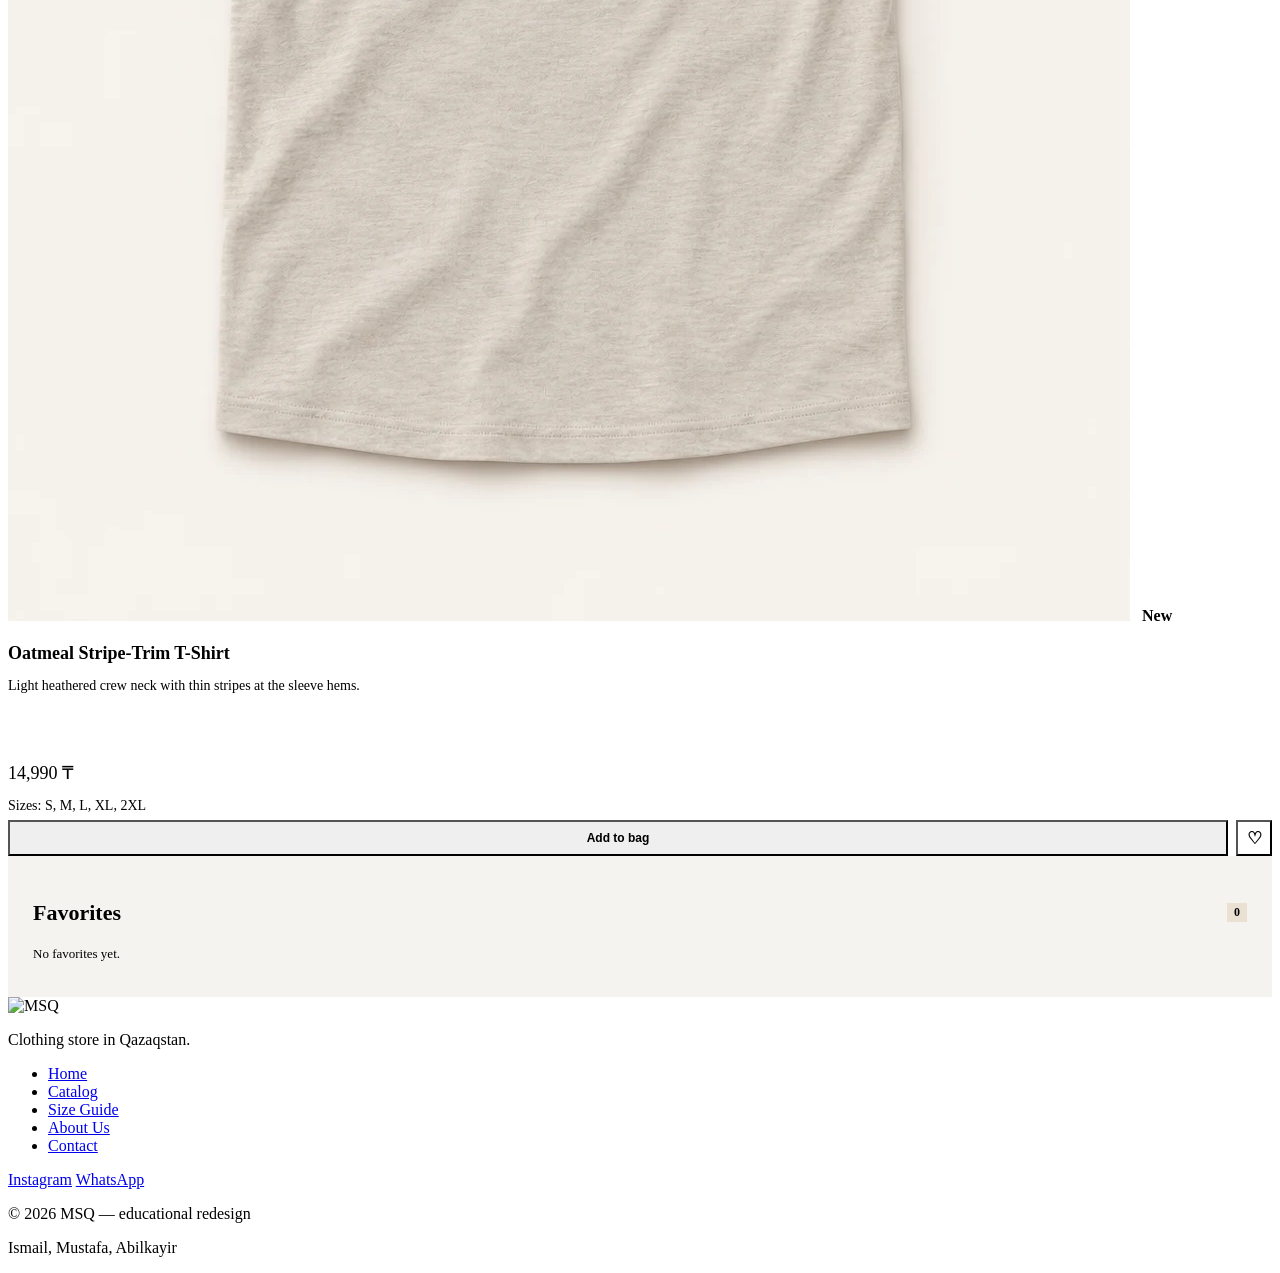
==== commit 89b08cae: "Add catalog price range filter" ====
--- a/catalog.html
+++ b/catalog.html
@@ -77,6 +77,21 @@
                         </select>
                     </div>
                 </div>
+                <form class="price-filter" id="price-filter" aria-label="Price range" novalidate>
+                    <div class="price-filter-field">
+                        <label class="form-label" for="price-min">Price from (₸)</label>
+                        <input class="form-control" id="price-min" type="number" min="0" step="1"
+                               inputmode="numeric" placeholder="Min price">
+                    </div>
+                    <div class="price-filter-field">
+                        <label class="form-label" for="price-max">Price to (₸)</label>
+                        <input class="form-control" id="price-max" type="number" min="0" step="1"
+                               inputmode="numeric" placeholder="Max price">
+                    </div>
+                    <button class="btn btn-dark" type="submit">Apply price</button>
+                    <button class="btn btn-outline-dark" id="clear-price" type="button">Clear price</button>
+                    <p class="price-filter-message" id="price-filter-message" role="status" hidden></p>
+                </form>
                 <p class="shop-error" id="catalog-error" role="status" hidden></p>
 
                 <div class="results-bar">
@@ -92,7 +107,7 @@
 
                 <div class="review-panel" id="no-products" hidden>
                     <h2>No products found</h2>
-                    <p>Try another search or reset the category.</p>
+                    <p>Try another search or clear the filters.</p>
                     <button class="btn btn-outline-dark" id="clear-filters" type="button">
                         Clear filters
                     </button>
--- a/css/shop.css
+++ b/css/shop.css
@@ -36,6 +36,39 @@
     width: 100%;
 }
 
+.price-filter {
+    display: grid;
+    grid-template-columns: repeat(2, minmax(0, 1fr)) auto auto;
+    align-items: end;
+    gap: 10px;
+    margin: 14px 0;
+    padding: 14px;
+    background: #f6f4f0;
+}
+
+.price-filter-field {
+    min-width: 0;
+}
+
+.price-filter .form-label {
+    margin-bottom: 4px;
+}
+
+.price-filter .btn {
+    min-height: 38px;
+    white-space: nowrap;
+}
+
+.price-filter-message {
+    grid-column: 1 / -1;
+    margin: 0;
+    font-size: 13px;
+}
+
+.price-filter-message.is-error {
+    color: #921e28;
+}
+
 .catalog-results .product-actions {
     display: grid;
     grid-template-columns: minmax(0, 1fr) 36px;
@@ -203,6 +236,10 @@
     .bag-layout {
         grid-template-columns: minmax(0, 1fr);
     }
+
+    .price-filter {
+        grid-template-columns: repeat(2, minmax(0, 1fr));
+    }
 }
 
 @media (max-width: 480px) {
@@ -211,6 +248,10 @@
         gap: 8px;
     }
 
+    .price-filter .btn {
+        white-space: normal;
+    }
+
     .bag-row {
         grid-template-columns: 64px minmax(0, 1fr) auto;
         gap: 8px 10px;
